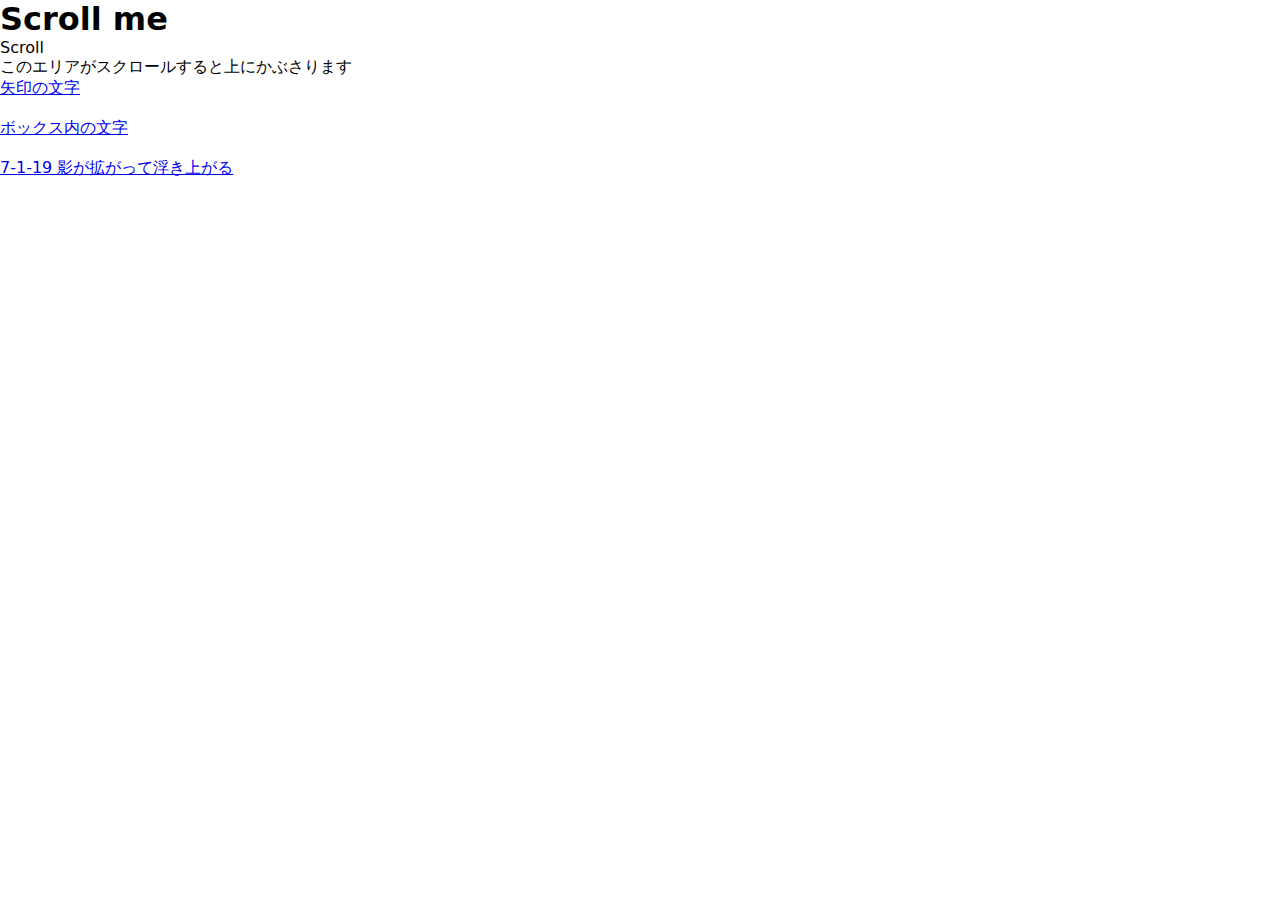
==== test.html @ feee2da5 "Add files via upload" ====
﻿<!DOCTYPE html>
<html lang="ja">
  <head>
    <meta charset="UTF-8" />
    <meta http-equiv="X-UA-Compatible" content="IE=edge" />
    <meta name="viewport" content="width=device-width, initial-scale=1.0" />
    <title>GB350.com | Test Pages</title>
    <link href="style.css" rel="stylesheet" />
    <link rel="icon" type="image/jpg" href="https://gb350.netlify.app/favicon.png">
  </head>
<meta charset="utf-8">
<title>テストページ</title>
<meta name="description"  content="">
<meta name="robots" content="noindex,nofollow">
<meta name="viewport" content="width=device-width,initial-scale=1.0">
<!--==============レイアウトを制御する独自のCSSを読み込み===============-->
<link rel="stylesheet" type="text/css" href="css/test-reset.css">
<link rel="stylesheet" type="text/css" href="css/test-style.css">
</head>

<body>
<header id="header">
	<h1>Scroll me</h1>
	<div class="scrolldown4"><span>Scroll</span></div>
</header>
<div id="container">
<p>このエリアがスクロールすると上にかぶさります</p>	
<a href="#" class="btnarrow4">矢印の文字</a>
<br>
<br>
<a href="#" class="btnlinestretches2">ボックス内の文字</a>
<br>
<br>
<a href="#" class="float2">7-1-19 影が拡がって浮き上がる</a>


<!--/container--></div>	
</body>
</html>
---- style.css ----
* {
  box-sizing: border-box;
  font-family: -apple-system, system-ui, BlinkMacSystemFont, "Segoe UI", Roboto, Oxygen, Ubuntu, "Helvetica Neue",  Arial, sans-serif;
  margin: auto;
}

.bg-image {
  position: absolute;
  bottom: -88%;
}

.container {
  display: flex;
  flex-direction: column;
  align-items: center;
  justify-content: center;
  padding: 165px 0 124px;
  width: 100%;
  margin: auto;
  border: #fbab40;
  height: 100vh;
  background-color: #242628;
  background-image: url(world.svg);
  background-repeat: no-repeat;
  background-position-x: center;
  background-position-y: 70px;
  background-origin: padding-box;
}

.header h3 {
  text-align: center;
  color: #ff9e40;
  font-size: 24px;
  font-style: normal;
  font-weight: 600;
  margin: 0;
  line-height: 36px;
}

.header {
  display: flex;
  position: relative;
  flex-direction: column;
  justify-content: center;
  align-items: center;
  padding: 0px;
  font-style: normal;
}

.header > h1 {
  font-style: normal;
  font-weight: 600;
  font-size: 48px;
  line-height: 150%;
  display: flex;
  align-items: center;
  text-align: center;
  color: #ffffff;
}

.header > p {
  font-style: normal;
  font-weight: 400;
  font-size: 24px;
  line-height: 150%;
  text-align: center;
  color: #ffffff;
  flex-grow: 0;
  margin: 16px 0px;
}

.options {
  display: flex;
  flex-direction: row;
}

.options > a {
  color: #ffffff;
  text-decoration: underline;
  margin: 0px 8px;
  font-weight: 400;
  font-size: 24px;
  line-height: 150%;
}

.options > a:first-of-type {
  margin-right: 30px;
}

.logo {
  margin-top: 75px;
}

.logo > img {
  width: 160px;
  height: 64px;
}

.learn-more > a > button {
  background: #f6821f;
  border-radius: 4px;
  border: none;
  width: 180px;
  margin-top: 78px;
  height: 55px;
  color: #ffffff;
  text-align: center;
  font-weight: 600;
  font-size: 16px;
  line-height: 19px;
  background: rgba(246, 130, 31, 1);
  box-shadow: 0px 0px 0px 0px rgba(0, 0, 0, 0.25);
  cursor: pointer;
}

@media screen and (max-width: 1024px) {
    .container {
        background-size: contain;
        background-position-y: center;
    }
}

@media screen and (max-width: 600px) {

.container{
    background-size: contain;
    background-position-y: center;
    }
  pre {
    font-size: 0.8rem;
    padding: 8px 12px;
    width: 100%;
  }

  body {
    width: 100vw;
  }

  .header img {
    margin-left: 0;
  }

  .installation-steps {
    width: 100%;
    box-sizing: border-box;
  }

  h1 {
    font-size: 1.6rem;
  }

  ol {
    padding-left: 20px;
  }

  li {
    margin-bottom: 5px;
  }
}



.backpage a{
color:rgb(255, 255, 255);
text-decoration:underline;
text-decoration: none; 
}

.backpage a:hover{
  color: rgb(246, 130, 31);
}

/* GB350.comページ用 */

/* 戻るコンテンツ用　*/

.back a {
  color: #000000;
}

.back span:hover {
  text-decoration: underline;
}
/* 戻るコンテンツ用　*/

/* ホームページテキスト用 */

.wp-block-heading a {
  text-decoration: none;
}

.wp-block-heading span:hover{
  text-decoration: underline;
}

/* ホームページテキスト用 */



/* GB350.comページ用 */
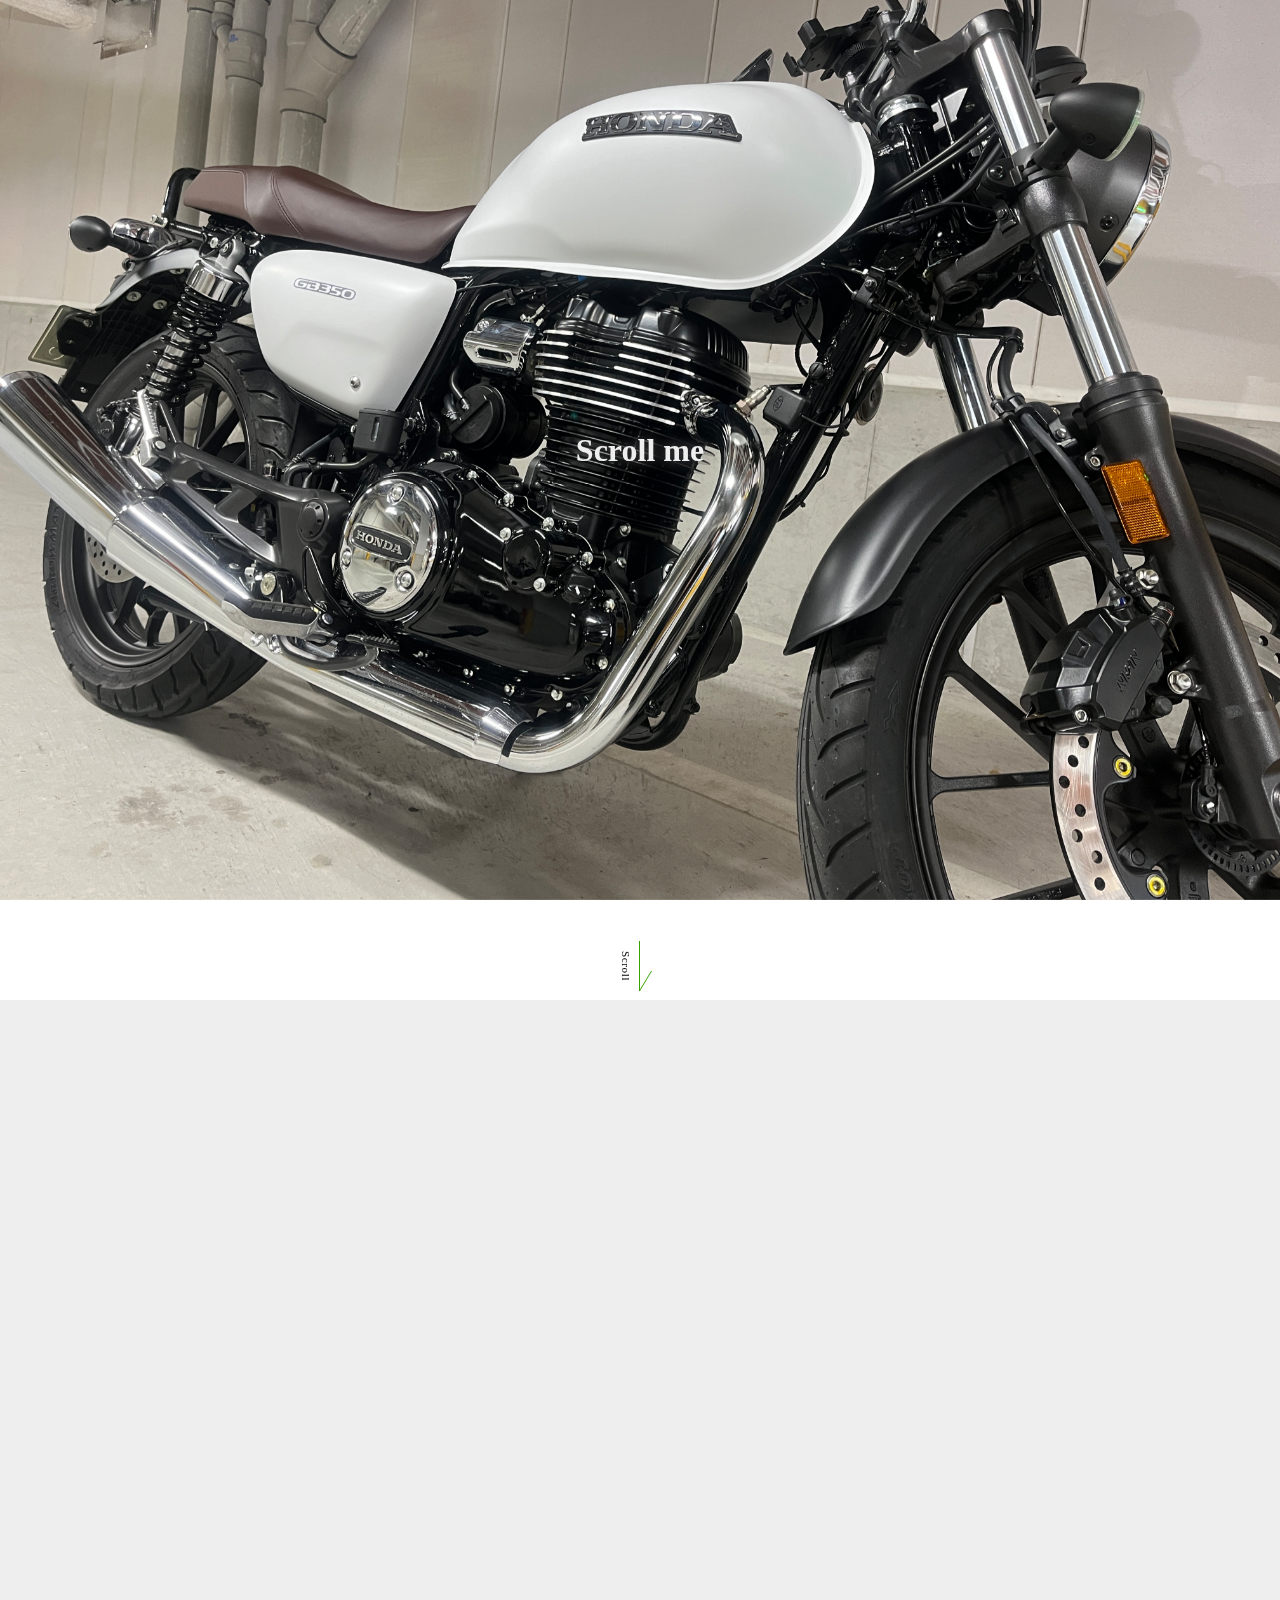
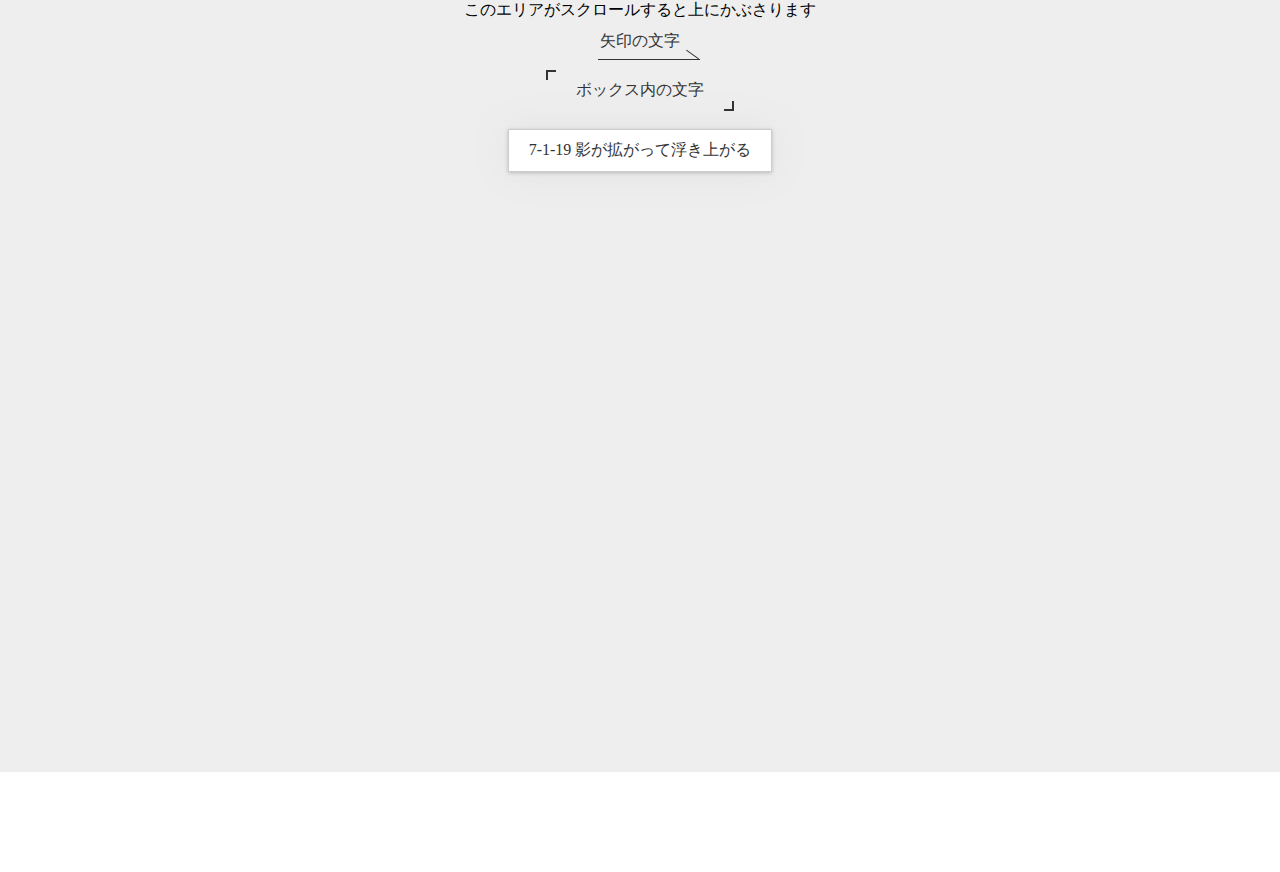
==== commit 70481975: "Add files via upload" ====
--- a/test.html
+++ b/test.html
@@ -5,7 +5,7 @@
     <meta http-equiv="X-UA-Compatible" content="IE=edge" />
     <meta name="viewport" content="width=device-width, initial-scale=1.0" />
     <title>GB350.com | Test Pages</title>
-    <link href="style.css" rel="stylesheet" />
+    <link href="test-style.css" rel="stylesheet" />
     <link rel="icon" type="image/jpg" href="https://gb350.netlify.app/favicon.png">
   </head>
 <meta charset="utf-8">
@@ -14,8 +14,8 @@
 <meta name="robots" content="noindex,nofollow">
 <meta name="viewport" content="width=device-width,initial-scale=1.0">
 <!--==============レイアウトを制御する独自のCSSを読み込み===============-->
-<link rel="stylesheet" type="text/css" href="css/test-reset.css">
-<link rel="stylesheet" type="text/css" href="css/test-style.css">
+<link rel="stylesheet" type="text/css" href="test-reset.css">
+<link rel="stylesheet" type="text/css" href="test-style.css">
 </head>
 
 <body>
--- a/test-style.css
+++ b/test-style.css
@@ -0,0 +1,310 @@
+@charset "utf-8";
+
+/*========= スクロールダウンのためのCSS ===============*/
+
+
+/*=== 9-1-4 矢印が動いてスクロールを促す  ====*/
+
+/*スクロールダウン全体の場所*/
+.scrolldown4{
+    /*描画位置※位置は適宜調整してください*/
+	position:absolute;
+	bottom:1%;
+	right:50%;
+    /*矢印の動き1秒かけて永遠にループ*/
+	animation: arrowmove 1s ease-in-out infinite;
+}
+
+/*下からの距離が変化して全体が下→上→下に動く*/
+@keyframes arrowmove{
+      0%{bottom:1%;}
+      50%{bottom:3%;}
+     100%{bottom:1%;}
+ }
+
+/*Scrollテキストの描写*/
+.scrolldown4 span{
+    /*描画位置*/
+	position: absolute;
+	left:-20px;
+	bottom:10px;
+    /*テキストの形状*/
+	color: #000000;
+	font-size: 0.7rem;
+	letter-spacing: 0.05em;
+	/*縦書き設定*/
+	-ms-writing-mode: tb-rl;
+    -webkit-writing-mode: vertical-rl;
+    writing-mode: vertical-rl;
+}
+
+/* 矢印の描写 */
+.scrolldown4:before {
+    content: "";
+    /*描画位置*/
+    position: absolute;
+    bottom: 0;
+    right: -6px;
+    /*矢印の形状*/
+    width: 1px;
+    height: 20px;
+    background: #36a300;
+    transform: skewX(-31deg);
+}
+
+.scrolldown4:after{
+	content:"";
+    /*描画位置*/
+	position: absolute;
+	bottom:0;
+	right:0;
+    /*矢印の形状*/
+	width:1px;
+	height: 50px;
+	background: #36a300;
+}
+
+/*========= レイアウトのためのCSS ===============*/
+
+h1{
+  position: fixed;
+  top: 50%;
+  left: 50%;
+  transform: translateY(-50%) translateX(-50%);
+  color:#eee;
+  text-shadow: 0 0 15px #666;
+	text-align: center;
+}
+
+#header{
+	width:100%;
+	height: 100vh;
+	position: relative;
+} 
+
+#header:before{
+	content: '';
+	position:fixed;
+	top:0;
+	left:0;
+	z-index:-1;
+	width:100%;
+	height: 100vh;
+	/*背景画像設定*/
+	background:url("IMG_1023.JPG") no-repeat center;
+	background-size:cover;
+}
+
+#container{
+	position: relative;
+	z-index:1;
+	background:#eee;
+	padding:600px 0;
+	text-align: center;
+}
+
+@media screen and (max-width:768px){
+
+    #header,
+    #header:before{
+	height: 90vh;    
+    }
+    
+}
+
+
+
+
+
+
+
+
+/* 7-1-46 */
+@charset "utf-8";
+
+/*矢印が右に移動する*/
+.btnarrow4{
+    /*矢印と下線の基点とするためrelativeを指定*/
+	position: relative;
+    /*形状*/
+    display: inline-block;
+	padding: 0 20px;
+    color: #333;
+    text-decoration: none;
+    outline: none;
+}
+
+/*矢印と下線の形状*/
+.btnarrow4::before{
+    content: '';
+    /*絶対配置で下線の位置を決める*/
+	position: absolute;
+    bottom:-8px;
+    left:15%;
+    /*下線の形状*/    
+    width: 85%;
+    height: 1px;
+	background:#333;
+    /*アニメーションの指定*/
+    transition: all .3s;
+}
+
+.btnarrow4::after{
+    content: '';
+    /*絶対配置で矢印の位置を決める*/
+	position: absolute;
+    bottom:-3px;
+    right:0;
+    /*矢印の形状*/    
+    width: 15px;
+    height:1px;
+	background:#333;
+    transform: rotate(35deg);
+    /*アニメーションの指定*/
+    transition: all .3s;
+}
+
+/*hoverした際の移動*/
+.btnarrow4:hover::before{
+    left:20%;
+}
+
+.btnarrow4:hover::after{
+    right:-5%;
+}
+
+
+/*========= レイアウトのためのCSS ===============*/
+
+body{
+    vertical-align:middle; 
+    padding: 100px 0;
+    text-align: center;
+}
+
+p{
+    margin: 0 0 10px 0;
+}
+
+
+
+
+
+
+
+
+
+
+
+
+
+/* 7-1-34 */
+@charset "utf-8";
+
+/*== 少し出ていた線が伸びる */
+
+.btnlinestretches2{
+    /*線の基点とするためrelativeを指定*/
+	position:relative;
+    /*ボタンの形状*/  
+	color:#333;
+    padding: 10px 30px;
+	
+	display:inline-block;
+    text-decoration: none;
+    outline: none;
+}
+
+/*線の設定*/
+.btnlinestretches2::before,
+.btnlinestretches2::after {
+	content:'';
+    /*絶対配置で線の位置を決める*/
+	position:absolute;
+    /*事前に出現させる線の形状*/
+	border:solid #333;
+	width:10px;
+	height:10px;
+    /*アニメーションの指定*/
+	transition:all 0.3s ease-in-out;
+}
+
+.btnlinestretches2::before{
+    /*事前に出現させる線の位置*/
+	top:0;
+	left:0;
+    /*事前に出現させる線の形状*/
+	border-width:2px 0 0 2px;
+}
+
+.btnlinestretches2::after{
+    /*事前に出現させる線の位置*/
+	bottom:0;
+	right:0;
+    /*事前に出現させる線の形状*/
+	border-width:0 2px 2px 0;
+}
+
+/*hoverした際の線の形状*/
+.btnlinestretches2:hover::before,
+.btnlinestretches2:hover::after{
+	width:calc(100% - 2px);
+	height:calc(100% - 2px);
+	border-color:#666
+}
+
+/*========= レイアウトのためのCSS ===============*/
+
+body{
+    vertical-align:middle; 
+    padding: 100px 0;
+    text-align: center;
+}
+
+p{
+    margin: 0 0 10px 0;
+}
+
+
+
+
+
+
+
+
+
+/* 7-1-19 */
+@charset "utf-8";
+
+/*== 影が拡がって浮き上がる */
+
+/*ボタンの形状*/
+.float2{
+    background: #fff;
+    border: 1px solid #ccc;
+    color: #333;
+    padding:10px 20px;
+    display: inline-block;
+    text-decoration: none;
+    outline: none;
+    box-shadow: 0 1px 4px rgba(0, 0, 0, 0.2), 0 0 40px rgba(128, 128, 128, 0.1) ;
+    /*アニメーションの設定*/
+    transition: all .3s;
+}
+
+/*hoverをしたらボックスの影が拡がり色が濃くなる*/
+.float2:hover {
+    box-shadow: 0 1px 10px rgba(0, 0, 0, 0.4), 0 0 50px rgba(128, 128, 128, 0.1) ;
+    border-color: transparent;
+}
+
+
+/*========= レイアウトのためのCSS ===============*/
+
+body{
+    vertical-align:middle; 
+    padding: 100px 0;
+    text-align: center;
+}p{
+    margin: 0 0 10px 0;
+}
--- a/test-style.css
+++ b/test-style.css
@@ -0,0 +1,310 @@
+@charset "utf-8";
+
+/*========= スクロールダウンのためのCSS ===============*/
+
+
+/*=== 9-1-4 矢印が動いてスクロールを促す  ====*/
+
+/*スクロールダウン全体の場所*/
+.scrolldown4{
+    /*描画位置※位置は適宜調整してください*/
+	position:absolute;
+	bottom:1%;
+	right:50%;
+    /*矢印の動き1秒かけて永遠にループ*/
+	animation: arrowmove 1s ease-in-out infinite;
+}
+
+/*下からの距離が変化して全体が下→上→下に動く*/
+@keyframes arrowmove{
+      0%{bottom:1%;}
+      50%{bottom:3%;}
+     100%{bottom:1%;}
+ }
+
+/*Scrollテキストの描写*/
+.scrolldown4 span{
+    /*描画位置*/
+	position: absolute;
+	left:-20px;
+	bottom:10px;
+    /*テキストの形状*/
+	color: #000000;
+	font-size: 0.7rem;
+	letter-spacing: 0.05em;
+	/*縦書き設定*/
+	-ms-writing-mode: tb-rl;
+    -webkit-writing-mode: vertical-rl;
+    writing-mode: vertical-rl;
+}
+
+/* 矢印の描写 */
+.scrolldown4:before {
+    content: "";
+    /*描画位置*/
+    position: absolute;
+    bottom: 0;
+    right: -6px;
+    /*矢印の形状*/
+    width: 1px;
+    height: 20px;
+    background: #36a300;
+    transform: skewX(-31deg);
+}
+
+.scrolldown4:after{
+	content:"";
+    /*描画位置*/
+	position: absolute;
+	bottom:0;
+	right:0;
+    /*矢印の形状*/
+	width:1px;
+	height: 50px;
+	background: #36a300;
+}
+
+/*========= レイアウトのためのCSS ===============*/
+
+h1{
+  position: fixed;
+  top: 50%;
+  left: 50%;
+  transform: translateY(-50%) translateX(-50%);
+  color:#eee;
+  text-shadow: 0 0 15px #666;
+	text-align: center;
+}
+
+#header{
+	width:100%;
+	height: 100vh;
+	position: relative;
+} 
+
+#header:before{
+	content: '';
+	position:fixed;
+	top:0;
+	left:0;
+	z-index:-1;
+	width:100%;
+	height: 100vh;
+	/*背景画像設定*/
+	background:url("IMG_1023.JPG") no-repeat center;
+	background-size:cover;
+}
+
+#container{
+	position: relative;
+	z-index:1;
+	background:#eee;
+	padding:600px 0;
+	text-align: center;
+}
+
+@media screen and (max-width:768px){
+
+    #header,
+    #header:before{
+	height: 90vh;    
+    }
+    
+}
+
+
+
+
+
+
+
+
+/* 7-1-46 */
+@charset "utf-8";
+
+/*矢印が右に移動する*/
+.btnarrow4{
+    /*矢印と下線の基点とするためrelativeを指定*/
+	position: relative;
+    /*形状*/
+    display: inline-block;
+	padding: 0 20px;
+    color: #333;
+    text-decoration: none;
+    outline: none;
+}
+
+/*矢印と下線の形状*/
+.btnarrow4::before{
+    content: '';
+    /*絶対配置で下線の位置を決める*/
+	position: absolute;
+    bottom:-8px;
+    left:15%;
+    /*下線の形状*/    
+    width: 85%;
+    height: 1px;
+	background:#333;
+    /*アニメーションの指定*/
+    transition: all .3s;
+}
+
+.btnarrow4::after{
+    content: '';
+    /*絶対配置で矢印の位置を決める*/
+	position: absolute;
+    bottom:-3px;
+    right:0;
+    /*矢印の形状*/    
+    width: 15px;
+    height:1px;
+	background:#333;
+    transform: rotate(35deg);
+    /*アニメーションの指定*/
+    transition: all .3s;
+}
+
+/*hoverした際の移動*/
+.btnarrow4:hover::before{
+    left:20%;
+}
+
+.btnarrow4:hover::after{
+    right:-5%;
+}
+
+
+/*========= レイアウトのためのCSS ===============*/
+
+body{
+    vertical-align:middle; 
+    padding: 100px 0;
+    text-align: center;
+}
+
+p{
+    margin: 0 0 10px 0;
+}
+
+
+
+
+
+
+
+
+
+
+
+
+
+/* 7-1-34 */
+@charset "utf-8";
+
+/*== 少し出ていた線が伸びる */
+
+.btnlinestretches2{
+    /*線の基点とするためrelativeを指定*/
+	position:relative;
+    /*ボタンの形状*/  
+	color:#333;
+    padding: 10px 30px;
+	
+	display:inline-block;
+    text-decoration: none;
+    outline: none;
+}
+
+/*線の設定*/
+.btnlinestretches2::before,
+.btnlinestretches2::after {
+	content:'';
+    /*絶対配置で線の位置を決める*/
+	position:absolute;
+    /*事前に出現させる線の形状*/
+	border:solid #333;
+	width:10px;
+	height:10px;
+    /*アニメーションの指定*/
+	transition:all 0.3s ease-in-out;
+}
+
+.btnlinestretches2::before{
+    /*事前に出現させる線の位置*/
+	top:0;
+	left:0;
+    /*事前に出現させる線の形状*/
+	border-width:2px 0 0 2px;
+}
+
+.btnlinestretches2::after{
+    /*事前に出現させる線の位置*/
+	bottom:0;
+	right:0;
+    /*事前に出現させる線の形状*/
+	border-width:0 2px 2px 0;
+}
+
+/*hoverした際の線の形状*/
+.btnlinestretches2:hover::before,
+.btnlinestretches2:hover::after{
+	width:calc(100% - 2px);
+	height:calc(100% - 2px);
+	border-color:#666
+}
+
+/*========= レイアウトのためのCSS ===============*/
+
+body{
+    vertical-align:middle; 
+    padding: 100px 0;
+    text-align: center;
+}
+
+p{
+    margin: 0 0 10px 0;
+}
+
+
+
+
+
+
+
+
+
+/* 7-1-19 */
+@charset "utf-8";
+
+/*== 影が拡がって浮き上がる */
+
+/*ボタンの形状*/
+.float2{
+    background: #fff;
+    border: 1px solid #ccc;
+    color: #333;
+    padding:10px 20px;
+    display: inline-block;
+    text-decoration: none;
+    outline: none;
+    box-shadow: 0 1px 4px rgba(0, 0, 0, 0.2), 0 0 40px rgba(128, 128, 128, 0.1) ;
+    /*アニメーションの設定*/
+    transition: all .3s;
+}
+
+/*hoverをしたらボックスの影が拡がり色が濃くなる*/
+.float2:hover {
+    box-shadow: 0 1px 10px rgba(0, 0, 0, 0.4), 0 0 50px rgba(128, 128, 128, 0.1) ;
+    border-color: transparent;
+}
+
+
+/*========= レイアウトのためのCSS ===============*/
+
+body{
+    vertical-align:middle; 
+    padding: 100px 0;
+    text-align: center;
+}p{
+    margin: 0 0 10px 0;
+}
